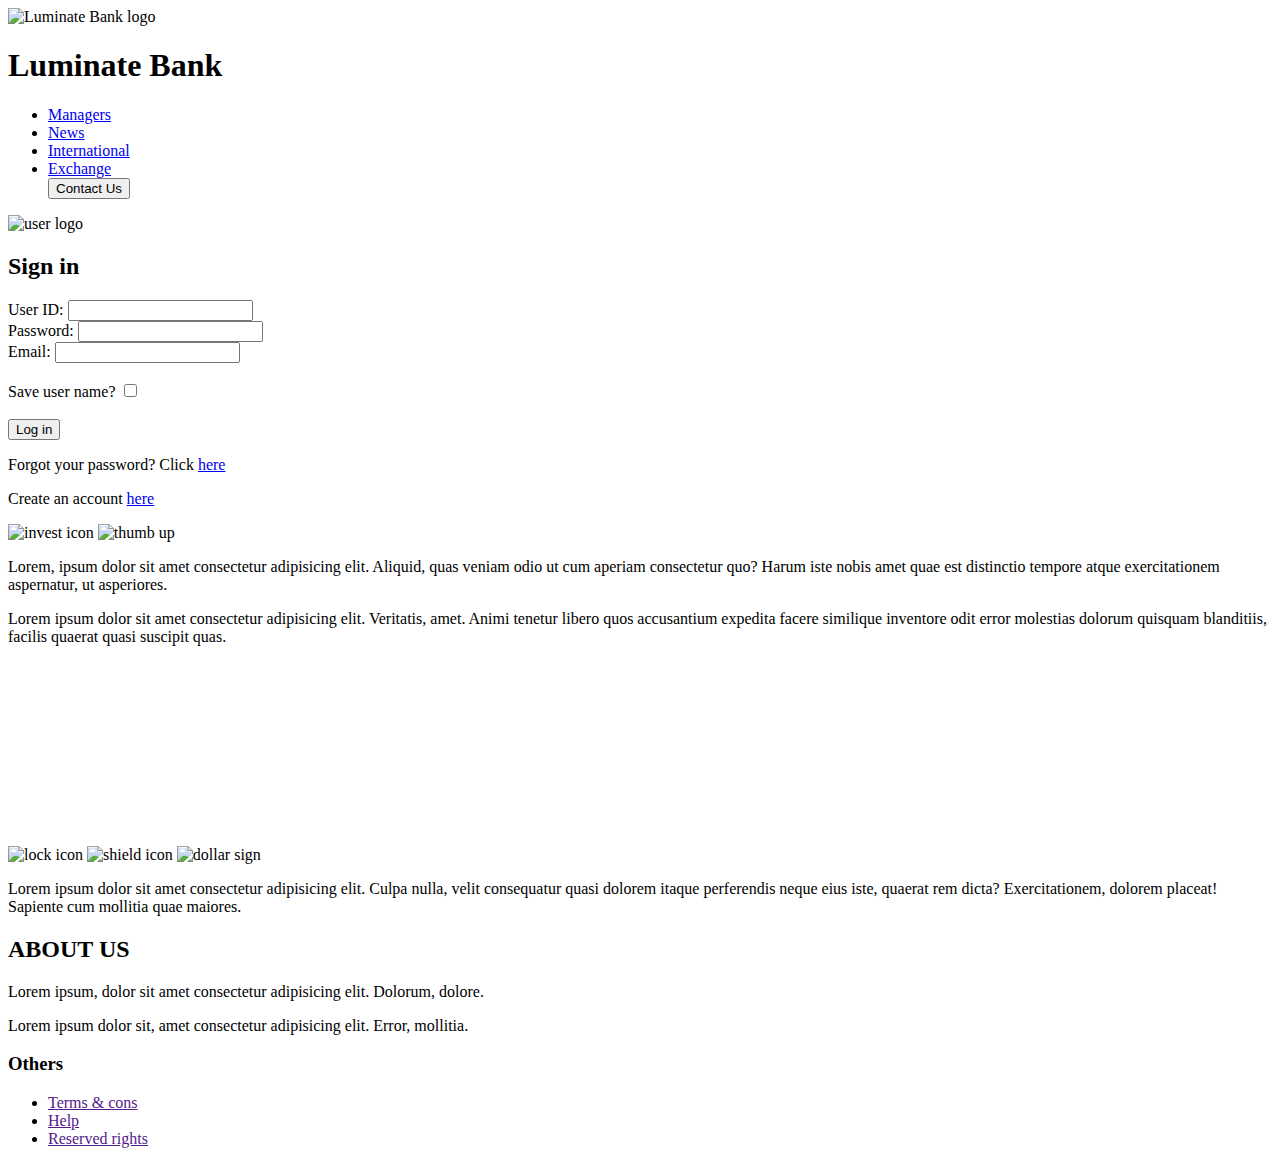
==== index.html @ d643ae3b "Proyecto listo para la 2da entrega" ====
<!DOCTYPE html>
<html lang="en">
<head>
    <meta charset="UTF-8">
    <meta http-equiv="X-UA-Compatible" content="IE=edge">
    <meta name="viewport" content="width=device-width, initial-scale=1.0">
    <link rel="stylesheet" href="./css/styles.css">
    <link rel="stylesheet" href="https://fonts.googleapis.com/css2?family=Material+Symbols+Rounded:opsz,wght,FILL,GRAD@48,400,0,0" />
    <title>Luminate Bank</title>
</head>
<body>
    <header class="header">
        <div class="logo">
            <img class="banquito" src="./img/logo.png" alt="Luminate Bank logo">
            <h1>Luminate Bank</h1>
        </div>
        
        <nav>
            <ul class="nav-links">
                <li><a href="./pages/managers.html">Managers</a></li>
                <li><a href="./pages/news.html">News</a></li>
                <li><a href="#">International</a></li>
                <li><a href="#">Exchange</a></li>
                <a href="./pages/contact_us.html" class="boton" target="_blank"><button>Contact Us</button></a>
            </ul>
        </nav>
        
    </header>
    <main>
        <section>
            <div class="info-container">
                <article>
                    <div class="form-card">
                        <div class="form-card-logo">
                            <img src="./img/user-circle.png" alt="user logo">
                        </div>
                        <form>
                            <h2>Sign in</h2>
                            <label for="userid">User ID:</label>
                            <input type="text" id="userid" required><br>
                            <label for="userpass">Password:</label>
                            <input type="password" id="userpass" required>
                            <br>
                            <label for="useremail">Email:</label>
                            <input type="email" id="useremail" required>
                            <br>
                            <br>
                            <label for="usercheckbox">Save user name?</label>
                            <input type="checkbox" id="usercheckbox"><br>
                            <br>
                            <button type="submit">Log in</button>
                            <p>Forgot your password? Click <a href="#">here</a></p>
                            <p>Create an account <a href="./pages/new_account.html">here</a>
                            </p>
                        </form>
                    </div>
                </article>
                <article>
                    <div class="information1">
                        <div class="info1-icon">
                            <img src="./img/invest.png" alt="invest icon">
                            <img src="./img/recommended.png" alt="thumb up">
                            <p class="pinfo1">Lorem, ipsum dolor sit amet consectetur adipisicing elit. Aliquid, quas veniam odio ut cum aperiam consectetur quo? Harum iste nobis amet quae est distinctio tempore atque exercitationem aspernatur, ut asperiores.</p>
                        </div>
                    </div>
                </article>
                <article>
                    <div class="information2">
                        <p>Lorem ipsum dolor sit amet consectetur adipisicing elit. Veritatis, amet. Animi tenetur libero quos accusantium expedita facere similique inventore odit error molestias dolorum quisquam blanditiis, facilis quaerat quasi suscipit quas.</p>
                        <div class="info2-map">
                            <iframe src="https://www.google.com/maps/embed?pb=!1m18!1m12!1m3!1d3157.947471687646!2d-59.80477547386476!3d-37.67394205210303!2m3!1f0!2f0!3f0!3m2!1i1024!2i768!4f13.1!3m3!1m2!1s0x95917d23ab0c8f2d%3A0x52cc827f77039a81!2sBanco%20Provincia%206361!5e0!3m2!1ses!2sar!4v1682352362613!5m2!1ses!2sar" width="180" height="180" style="border:0;" allowfullscreen="" loading="lazy" referrerpolicy="no-referrer-when-downgrade"></iframe>
                        </div>
                    </div>
                </article>
                <article>
                    <div class="information3">
                        <div class="info3-icon">
                            <img src="./img/lock.png" alt="lock icon">
                            <img src="./img/shield.png" alt="shield icon">
                            <img src="./img/dollar.png" alt="dollar sign">
                        </div>
                        <p>Lorem ipsum dolor sit amet consectetur adipisicing elit. Culpa nulla, velit consequatur quasi dolorem itaque perferendis neque eius iste, quaerat rem dicta? Exercitationem, dolorem placeat! Sapiente cum mollitia quae maiores.</p>
                    </div>
                </article>
            </div>
        </section>
    </main>
    <footer>
        <div class="footer">
            <div class="footerh2">
                <h2>ABOUT US</h2>
                <p>Lorem ipsum, dolor sit amet consectetur adipisicing elit. Dolorum, dolore.</p>
                <p>Lorem ipsum dolor sit, amet consectetur adipisicing elit. Error, mollitia.</p>
            </div>
            <div class="footer-links">
                <h3>Others</h3>
                <ul>
                    <li><a href="">Terms & cons</a></li>
                    <li><a href="">Help</a></li>
                    <li><a href="">Reserved rights</a></li>
                </ul>
            </div>
        </div>
        
    </footer>
</body>
</html>
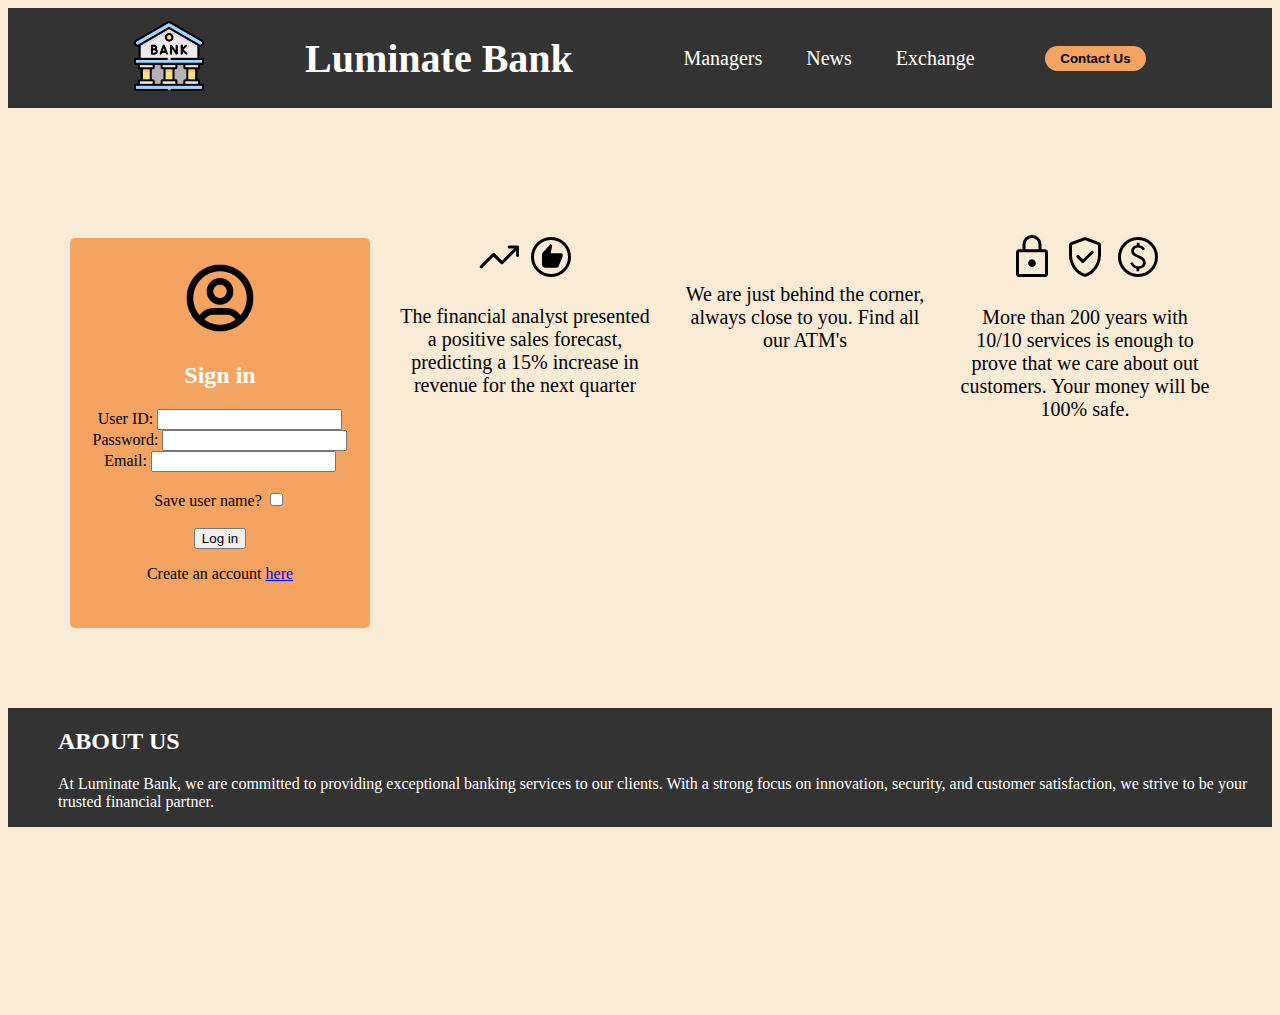
==== commit 8c34d087: "proyecto listo para la 3 preentrega" ====
--- a/index.html
+++ b/index.html
@@ -4,6 +4,7 @@
     <meta charset="UTF-8">
     <meta http-equiv="X-UA-Compatible" content="IE=edge">
     <meta name="viewport" content="width=device-width, initial-scale=1.0">
+    <meta name="description" content=" We offer the best banking services with the better security. ">
     <link rel="stylesheet" href="./css/styles.css">
     <link rel="stylesheet" href="https://fonts.googleapis.com/css2?family=Material+Symbols+Rounded:opsz,wght,FILL,GRAD@48,400,0,0" />
     <title>Luminate Bank</title>
@@ -11,20 +12,17 @@
 <body>
     <header class="header">
         <div class="logo">
-            <img class="banquito" src="./img/logo.png" alt="Luminate Bank logo">
-            <h1>Luminate Bank</h1>
+            <a href="../index.html"><img src="../img/logo.png" alt="Luminate Bank logo"></a>
         </div>
-        
+        <h1>Luminate Bank</h1>
         <nav>
             <ul class="nav-links">
-                <li><a href="./pages/managers.html">Managers</a></li>
-                <li><a href="./pages/news.html">News</a></li>
-                <li><a href="#">International</a></li>
-                <li><a href="#">Exchange</a></li>
-                <a href="./pages/contact_us.html" class="boton" target="_blank"><button>Contact Us</button></a>
+                <li><a href="/pages/managers.html">Managers</a></li>
+                <li><a href="/pages/news.html">News</a></li>
+                <li><a href="/pages/exchange.html">Exchange</a></li>
             </ul>
         </nav>
-        
+        <a href="/pages/contact_us.html" class="boton"><button>Contact Us</button></a>
     </header>
     <main>
         <section>
@@ -49,7 +47,6 @@
                             <input type="checkbox" id="usercheckbox"><br>
                             <br>
                             <button type="submit">Log in</button>
-                            <p>Forgot your password? Click <a href="#">here</a></p>
                             <p>Create an account <a href="./pages/new_account.html">here</a>
                             </p>
                         </form>
@@ -60,13 +57,13 @@
                         <div class="info1-icon">
                             <img src="./img/invest.png" alt="invest icon">
                             <img src="./img/recommended.png" alt="thumb up">
-                            <p class="pinfo1">Lorem, ipsum dolor sit amet consectetur adipisicing elit. Aliquid, quas veniam odio ut cum aperiam consectetur quo? Harum iste nobis amet quae est distinctio tempore atque exercitationem aspernatur, ut asperiores.</p>
+                            <p class="pinfo1">The financial analyst presented a positive sales forecast, predicting a 15% increase in revenue for the next quarter</p>
                         </div>
                     </div>
                 </article>
                 <article>
                     <div class="information2">
-                        <p>Lorem ipsum dolor sit amet consectetur adipisicing elit. Veritatis, amet. Animi tenetur libero quos accusantium expedita facere similique inventore odit error molestias dolorum quisquam blanditiis, facilis quaerat quasi suscipit quas.</p>
+                        <p>We are just behind the corner, always close to you. Find all our ATM's</p>
                         <div class="info2-map">
                             <iframe src="https://www.google.com/maps/embed?pb=!1m18!1m12!1m3!1d3157.947471687646!2d-59.80477547386476!3d-37.67394205210303!2m3!1f0!2f0!3f0!3m2!1i1024!2i768!4f13.1!3m3!1m2!1s0x95917d23ab0c8f2d%3A0x52cc827f77039a81!2sBanco%20Provincia%206361!5e0!3m2!1ses!2sar!4v1682352362613!5m2!1ses!2sar" width="180" height="180" style="border:0;" allowfullscreen="" loading="lazy" referrerpolicy="no-referrer-when-downgrade"></iframe>
                         </div>
@@ -79,7 +76,7 @@
                             <img src="./img/shield.png" alt="shield icon">
                             <img src="./img/dollar.png" alt="dollar sign">
                         </div>
-                        <p>Lorem ipsum dolor sit amet consectetur adipisicing elit. Culpa nulla, velit consequatur quasi dolorem itaque perferendis neque eius iste, quaerat rem dicta? Exercitationem, dolorem placeat! Sapiente cum mollitia quae maiores.</p>
+                        <p>More than 200 years with 10/10 services is enough to prove that we care about out customers. Your money will be 100% safe.</p>
                     </div>
                 </article>
             </div>
@@ -89,19 +86,10 @@
         <div class="footer">
             <div class="footerh2">
                 <h2>ABOUT US</h2>
-                <p>Lorem ipsum, dolor sit amet consectetur adipisicing elit. Dolorum, dolore.</p>
-                <p>Lorem ipsum dolor sit, amet consectetur adipisicing elit. Error, mollitia.</p>
-            </div>
-            <div class="footer-links">
-                <h3>Others</h3>
-                <ul>
-                    <li><a href="">Terms & cons</a></li>
-                    <li><a href="">Help</a></li>
-                    <li><a href="">Reserved rights</a></li>
-                </ul>
+                <p>At Luminate Bank, we are committed to providing exceptional banking services to our clients. With a strong focus on innovation, security, and customer satisfaction, we strive to be your trusted financial partner.</p>
+                
             </div>
         </div>
-        
     </footer>
 </body>
 </html>--- a/css/styles.css
+++ b/css/styles.css
@@ -0,0 +1,384 @@
+body {
+  background-color: antiquewhite;
+  height: 111vh;
+  font-family: "calibri";
+}
+
+h2 {
+  color: white;
+}
+
+h1 {
+  color: white;
+  font-size: 40px;
+  margin-left: 50px;
+}
+
+h1 {
+  color: white;
+  font-size: 40px;
+  margin-left: 50px;
+}
+
+.header {
+  display: flex;
+  justify-content: space-between;
+  align-items: center;
+  height: 90px;
+  padding: 5px 10%;
+  background-color: #333;
+  width: auto;
+}
+.header .banquito {
+  padding-top: 15px;
+  padding-left: 15px;
+}
+.header .nav-links {
+  list-style: none;
+}
+.header .nav-links a {
+  color: white;
+  text-decoration: none;
+  font-size: 20px;
+}
+.header .nav-links li {
+  display: inline-block;
+  padding: 0 20px;
+}
+.header .nav-links li:hover {
+  transform: scale(1.2);
+  transition: all 0.3s;
+}
+.header .logo {
+  cursor: pointer;
+}
+.header .logo img {
+  height: 70px;
+  width: auto;
+  transition: all 0.3s;
+}
+.header .logo img:hover {
+  transform: scale(1.2);
+}
+.header .boton button {
+  font-weight: 700;
+  padding: 5px 15px;
+  border: none;
+  border-radius: 50px;
+  cursor: pointer;
+  transition: all 0.3s ease 0s;
+  background-color: sandybrown;
+}
+.header .boton button:hover {
+  background-color: sandybrown;
+  transform: scale(1.2);
+}
+
+@media (min-width: 375px) and (max-width: 768px) {
+  * {
+    margin: 0;
+    padding: 0;
+  }
+  .header {
+    display: block;
+    width: auto;
+    height: auto;
+    text-align: center;
+  }
+  .nav-links {
+    margin-bottom: 5px;
+  }
+  .logo {
+    margin-bottom: -50px;
+  }
+  h1 {
+    font-size: 2rem;
+    margin-right: 40px;
+    margin-top: 10%;
+  }
+}
+.info-container {
+  height: 500px;
+  width: 1200px;
+  border-radius: 5px;
+  display: flex;
+  margin: 0 auto;
+  margin-top: 50px;
+  justify-content: space-evenly;
+  align-items: center;
+}
+.info-container .form-card {
+  width: 300px;
+  height: 370px;
+  text-align: center;
+  background-color: sandybrown;
+  border-radius: 5px;
+  padding-top: 20px;
+  margin-top: 50px;
+}
+.info-container .form-card .form-card-logo img {
+  height: 80px;
+}
+.info-container .information1 {
+  width: 250px;
+  height: 400px;
+  text-align: center;
+  border-radius: 5px;
+  padding-top: 50px;
+}
+.info-container .information1 .pinfo1 {
+  font-size: 20px;
+}
+.info-container .information2 {
+  width: 250px;
+  height: 450px;
+  border-radius: 5px;
+  text-align: center;
+  font-size: 20px;
+  margin-top: 200px;
+}
+.info-container .information2 .info2-map {
+  text-align: center;
+}
+.info-container .information3 {
+  width: 250px;
+  height: 400px;
+  border-radius: 5px;
+  padding-top: 50px;
+  text-align: center;
+  font-size: 20px;
+}
+.info-container .information3 .info3-icon {
+  text-align: center;
+}
+
+@media (min-width: 375px) and (max-width: 768px) {
+  * {
+    margin: 0;
+    padding: 0;
+  }
+  .info-container {
+    display: block;
+    width: 320px;
+    height: 1650px;
+    margin: auto;
+    margin-top: 30px;
+  }
+  .info-container .information1,
+  .info-container .information2,
+  .info-container .information3 {
+    margin: auto;
+    margin-top: 20px;
+  }
+  .information3 {
+    margin-bottom: 90px;
+  }
+  .info2-map {
+    text-align: center;
+    padding-top: 20px;
+  }
+}
+@media (min-width: 768px) and (max-width: 1024px) {
+  .info-container {
+    display: grid;
+    grid-template-columns: repeat(2, 1fr);
+    grid-template-rows: repeat(2, 1fr);
+    width: auto;
+    height: auto;
+    justify-items: center;
+    align-items: center;
+    margin-top: -100px;
+  }
+}
+.footer {
+  background-color: #333;
+  bottom: 0;
+  width: auto;
+  display: flex;
+  flex-wrap: wrap;
+  flex-direction: row;
+  padding-left: 50px;
+  margin-top: 50px;
+  position: relative;
+}
+.footer h2 {
+  color: white;
+}
+.footer h3 {
+  color: white;
+}
+.footer p {
+  color: white;
+}
+.footer .footer-links {
+  padding-left: 50px;
+}
+.footer .footer-links a {
+  color: white;
+}
+
+.manager-title {
+  display: flex;
+  justify-content: center;
+  color: #333;
+}
+
+.managers-container {
+  display: grid;
+  grid-template-columns: repeat(4, 1fr);
+  text-align: center;
+  gap: 20px;
+  margin-top: 50px;
+}
+
+@media (min-width: 375px) and (max-width: 768px) {
+  * {
+    margin: 0;
+    padding: 0;
+  }
+  .managers-container {
+    display: grid;
+    width: 80%;
+    grid-template-columns: auto;
+    grid-template-rows: 4, 1fr;
+    margin: auto;
+  }
+  .manager-title {
+    margin-top: 10px;
+    margin-bottom: 50px;
+  }
+}
+@media (min-width: 768px) and (max-width: 1024px) {
+  .managers-container {
+    display: grid;
+    grid-template-columns: repeat(2, 1fr);
+    grid-template-rows: repeat(2, 1fr);
+  }
+}
+.container {
+  display: flex;
+  justify-content: space-around;
+  margin: 20px;
+}
+.container .currency-card {
+  padding: 20px;
+  width: 200px;
+  text-align: center;
+  line-height: 50px;
+  height: 400px;
+}
+.container .currency-card h2 {
+  color: black;
+}
+
+@media (min-width: 375px) and (max-width: 768px) {
+  * {
+    margin: 0;
+    padding: 0;
+  }
+  .container {
+    display: grid;
+    width: auto;
+    justify-content: center;
+    text-align: center;
+  }
+  .container .currency-card {
+    height: 300px;
+  }
+}
+@media (min-width: 768px) and (max-width: 1024px) {
+  .container {
+    display: grid;
+    grid-template-columns: repeat(2, 1fr);
+    grid-template-rows: repeat(3, 1fr);
+    justify-items: center;
+    height: auto;
+    padding-bottom: 100px;
+  }
+}
+.news-container {
+  display: flex;
+  justify-content: space-around;
+  align-items: center;
+  height: 500px;
+  margin-top: 50px;
+}
+.news-container .news-box {
+  height: 400px;
+  width: 300px;
+  text-align: center;
+}
+.news-container .news-box p {
+  font-size: 1.2rem;
+}
+
+@media (min-width: 375px) and (max-width: 768px) {
+  * {
+    margin: 0;
+    padding: 0;
+  }
+  .news-container {
+    display: grid;
+    grid-template-columns: auto;
+    grid-template-rows: 4, 1fr;
+    height: auto;
+  }
+}
+@media (min-width: 768px) and (max-width: 1024px) {
+  .news-container {
+    display: grid;
+    grid-template-columns: repeat(2, 1fr);
+    grid-template-rows: repeat(2, 1fr);
+    height: auto;
+    justify-items: center;
+  }
+}
+.form-card-container {
+  width: auto;
+  display: flex;
+  justify-content: center;
+  align-items: center;
+}
+.form-card-container .form-card {
+  width: 300px;
+  height: 370px;
+  text-align: center;
+  background-color: sandybrown;
+  border-radius: 5px;
+  padding-top: 20px;
+  margin-top: 50px;
+}
+
+.contact-us-container {
+  display: flex;
+  justify-content: space-around;
+  align-items: center;
+  height: 440px;
+}
+.contact-us-container .contact-email {
+  display: block;
+  justify-content: center;
+  align-items: center;
+}
+
+@media (min-width: 768px) and (max-width: 1024px) {
+  .news-container {
+    display: grid;
+    grid-template-columns: repeat(2, 1fr);
+    grid-template-rows: repeat(2, 1fr);
+    height: auto;
+    justify-items: center;
+  }
+  .info-container {
+    display: grid;
+    grid-template-columns: repeat(2, 1fr);
+    grid-template-rows: repeat(2, 1fr);
+    width: auto;
+    height: auto;
+    justify-items: center;
+    align-items: center;
+    margin-top: -100px;
+  }
+}
+
+/*# sourceMappingURL=styles.css.map */
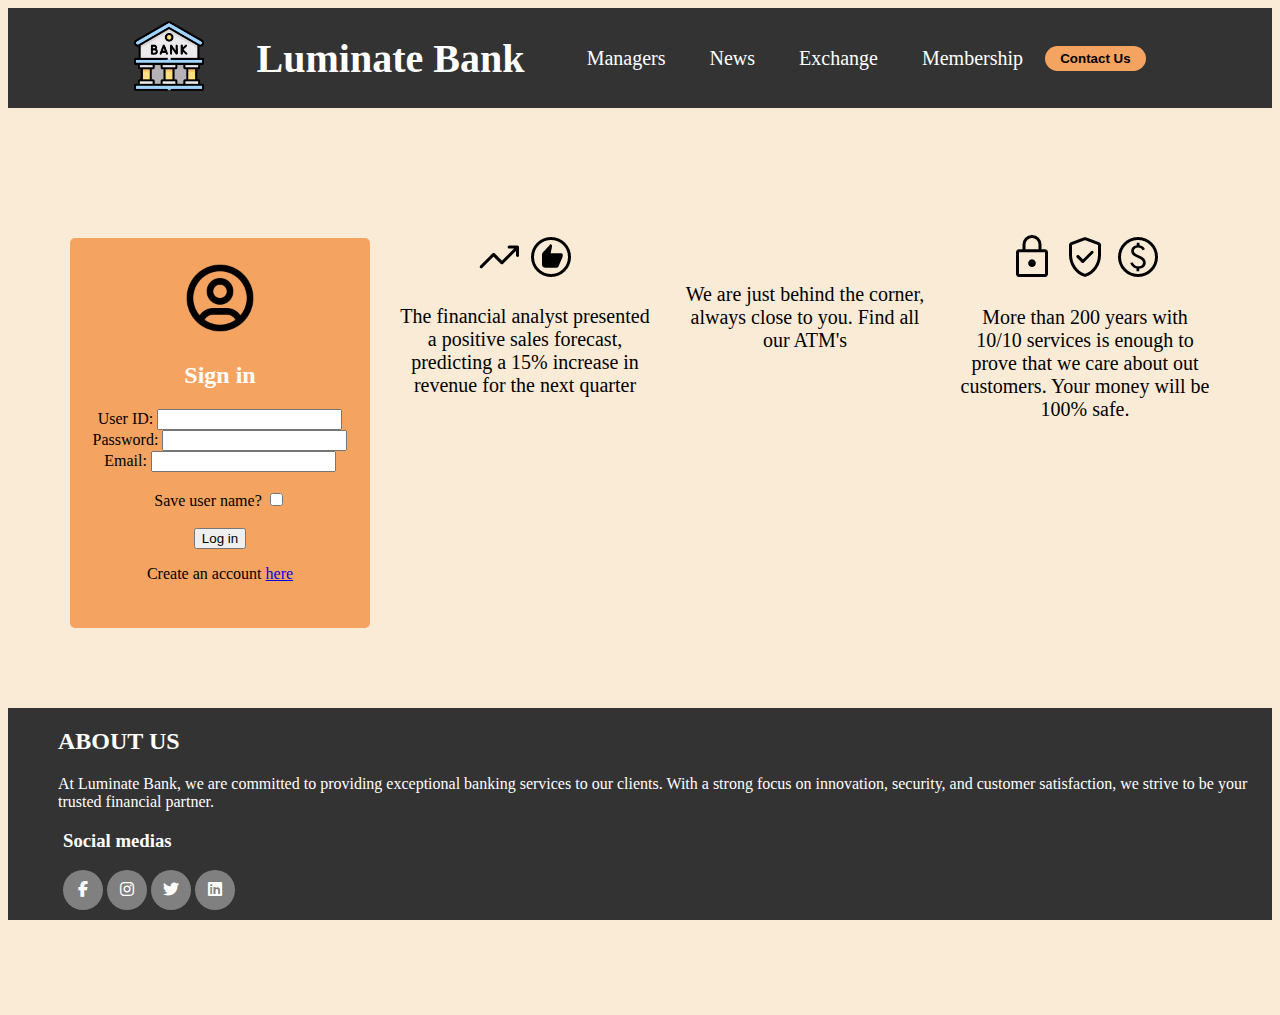
==== commit acc0edba: "proyecto listo para la entrega final" ====
--- a/index.html
+++ b/index.html
@@ -6,6 +6,7 @@
     <meta name="viewport" content="width=device-width, initial-scale=1.0">
     <meta name="description" content=" We offer the best banking services with the better security. ">
     <link rel="stylesheet" href="./css/styles.css">
+    <link rel="stylesheet" href="https://cdnjs.cloudflare.com/ajax/libs/font-awesome/6.2.1/css/all.min.css">
     <link rel="stylesheet" href="https://fonts.googleapis.com/css2?family=Material+Symbols+Rounded:opsz,wght,FILL,GRAD@48,400,0,0" />
     <title>Luminate Bank</title>
 </head>
@@ -20,6 +21,7 @@
                 <li><a href="/pages/managers.html">Managers</a></li>
                 <li><a href="/pages/news.html">News</a></li>
                 <li><a href="/pages/exchange.html">Exchange</a></li>
+                <li><a href="/pages/membership.html">Membership</a></li>
             </ul>
         </nav>
         <a href="/pages/contact_us.html" class="boton"><button>Contact Us</button></a>
@@ -87,7 +89,15 @@
             <div class="footerh2">
                 <h2>ABOUT US</h2>
                 <p>At Luminate Bank, we are committed to providing exceptional banking services to our clients. With a strong focus on innovation, security, and customer satisfaction, we strive to be your trusted financial partner.</p>
-                
+                <div class="footer-links">
+                    <h3>Social medias</h3>
+                    <div class="footer-media">
+                        <a href="#"><i class="fab fa-facebook-f"></i></a>
+                        <a href="#"><i class="fab fa-instagram"></i></a>
+                        <a href="#"><i class="fab fa-twitter"></i></a>
+                        <a href="#"><i class="fab fa-linkedin"></i></a>
+                    </div>
+                </div>
             </div>
         </div>
     </footer>
--- a/css/styles.css
+++ b/css/styles.css
@@ -1,3 +1,4 @@
+@import url("https://fonts.googleapis.com/css2?family=Castoro+Titling&family=Poppins:wght@400;500;600;700&display=swap");
 body {
   background-color: antiquewhite;
   height: 111vh;
@@ -18,6 +19,11 @@
   color: white;
   font-size: 40px;
   margin-left: 50px;
+}
+
+.main-membership {
+  font-family: "Castoro Titling", cursive;
+  font-family: "Poppins", sans-serif;
 }
 
 .header {
@@ -86,10 +92,10 @@
     text-align: center;
   }
   .nav-links {
-    margin-bottom: 5px;
+    margin-bottom: 10px;
   }
   .logo {
-    margin-bottom: -50px;
+    margin-bottom: -35px;
   }
   h1 {
     font-size: 2rem;
@@ -211,16 +217,30 @@
   color: white;
 }
 .footer .footer-links {
-  padding-left: 50px;
-}
-.footer .footer-links a {
+  padding-left: 5px;
+  padding-bottom: 10px;
+}
+.footer .footer-links .footer-media a {
+  display: inline-block;
+  background-color: grey;
+  border-radius: 50px;
+  line-height: 40px;
+  width: 40px;
+  text-align: center;
+  transition: all 0.5s ease;
+}
+.footer .footer-links .footer-media a:hover {
+  background-color: sandybrown;
+}
+.footer a {
   color: white;
 }
 
 .manager-title {
   display: flex;
   justify-content: center;
-  color: #333;
+  color: black;
+  font-size: 2rem;
 }
 
 .managers-container {
@@ -255,20 +275,29 @@
     grid-template-rows: repeat(2, 1fr);
   }
 }
-.container {
+.exchange-title {
+  color: black;
+  text-align: center;
+  font-size: 2rem;
+}
+
+.container-exchange {
   display: flex;
   justify-content: space-around;
   margin: 20px;
 }
-.container .currency-card {
+.container-exchange .currency-card {
   padding: 20px;
   width: 200px;
   text-align: center;
   line-height: 50px;
   height: 400px;
-}
-.container .currency-card h2 {
+  background-color: sandybrown;
+  padding-bottom: 60px;
+}
+.container-exchange .currency-card h4 {
   color: black;
+  font-size: 1.5rem;
 }
 
 @media (min-width: 375px) and (max-width: 768px) {
@@ -276,18 +305,18 @@
     margin: 0;
     padding: 0;
   }
-  .container {
+  .container-exchange {
     display: grid;
     width: auto;
     justify-content: center;
     text-align: center;
   }
-  .container .currency-card {
+  .container-exchange .currency-card {
     height: 300px;
   }
 }
 @media (min-width: 768px) and (max-width: 1024px) {
-  .container {
+  .container-exchange {
     display: grid;
     grid-template-columns: repeat(2, 1fr);
     grid-template-rows: repeat(3, 1fr);
@@ -296,6 +325,12 @@
     padding-bottom: 100px;
   }
 }
+.news-title {
+  color: black;
+  font-size: 2rem;
+  text-align: center;
+}
+
 .news-container {
   display: flex;
   justify-content: space-around;
@@ -361,23 +396,109 @@
   align-items: center;
 }
 
-@media (min-width: 768px) and (max-width: 1024px) {
-  .news-container {
-    display: grid;
-    grid-template-columns: repeat(2, 1fr);
-    grid-template-rows: repeat(2, 1fr);
-    height: auto;
-    justify-items: center;
-  }
-  .info-container {
-    display: grid;
-    grid-template-columns: repeat(2, 1fr);
-    grid-template-rows: repeat(2, 1fr);
+.membership-main {
+  background-color: white;
+  margin-top: 10px;
+  margin-bottom: -40px;
+  font-family: "Castoro Titling", cursive;
+  font-family: "Poppins", sans-serif;
+}
+
+.membership-containers {
+  display: flex;
+  text-align: center;
+  justify-content: center;
+}
+.membership-containers img {
+  width: 50vw;
+}
+.membership-containers .membership-text {
+  align-self: center;
+}
+.membership-containers .membership-text p {
+  font-size: 1.6rem;
+}
+
+@media (min-width: 375px) and (max-width: 768px) {
+  * {
+    margin: 0;
+    padding: 0;
+  }
+  .membership-transfer {
+    margin-top: 30px;
+    padding-left: 20px;
+    padding-right: 20px;
+  }
+  .membership-transfer .membership-containers {
+    display: block;
+    text-align: center;
+  }
+  .membership-transfer .membership-containers .membership-text p {
+    font-size: 1.5rem;
+  }
+  .membership-transfer .membership-containers .membership-img img {
+    width: 95vw;
+  }
+  .membership-savings {
+    margin-top: 30px;
+    padding-left: 20px;
+    padding-right: 20px;
+  }
+  .membership-savings .membership-containers {
+    display: block;
+    text-align: center;
+  }
+  .membership-savings .membership-containers .membership-text p {
+    font-size: 1.5rem;
+  }
+  .membership-savings .membership-containers .membership-img img {
+    width: 95vw;
+  }
+  .membership-finance {
+    margin-top: 30px;
+    padding-left: 20px;
+    padding-right: 20px;
+  }
+  .membership-finance .membership-containers {
+    display: block;
+    text-align: center;
+  }
+  .membership-finance .membership-containers .membership-text p {
+    font-size: 1.5rem;
+  }
+  .membership-finance .membership-containers .membership-img img {
+    width: 95vw;
+  }
+  .membership-investor {
+    margin-top: 30px;
+    padding-left: 20px;
+    padding-right: 20px;
+  }
+  .membership-investor .membership-containers {
+    display: block;
+    text-align: center;
+  }
+  .membership-investor .membership-containers .membership-text p {
+    font-size: 1.5rem;
+  }
+  .membership-investor .membership-containers .membership-img img {
+    width: 95vw;
+  }
+  .membership-invest {
+    padding-top: 30px;
+    padding-left: 20px;
+    padding-right: 20px;
+  }
+  .membership-invest .membership-containers {
+    display: block;
+    text-align: center;
     width: auto;
-    height: auto;
-    justify-items: center;
-    align-items: center;
-    margin-top: -100px;
+  }
+  .membership-invest .membership-containers .membership-text p {
+    font-size: 1.5rem;
+  }
+  .membership-invest .membership-containers .membership-img img {
+    width: 95vw;
   }
 }
 
